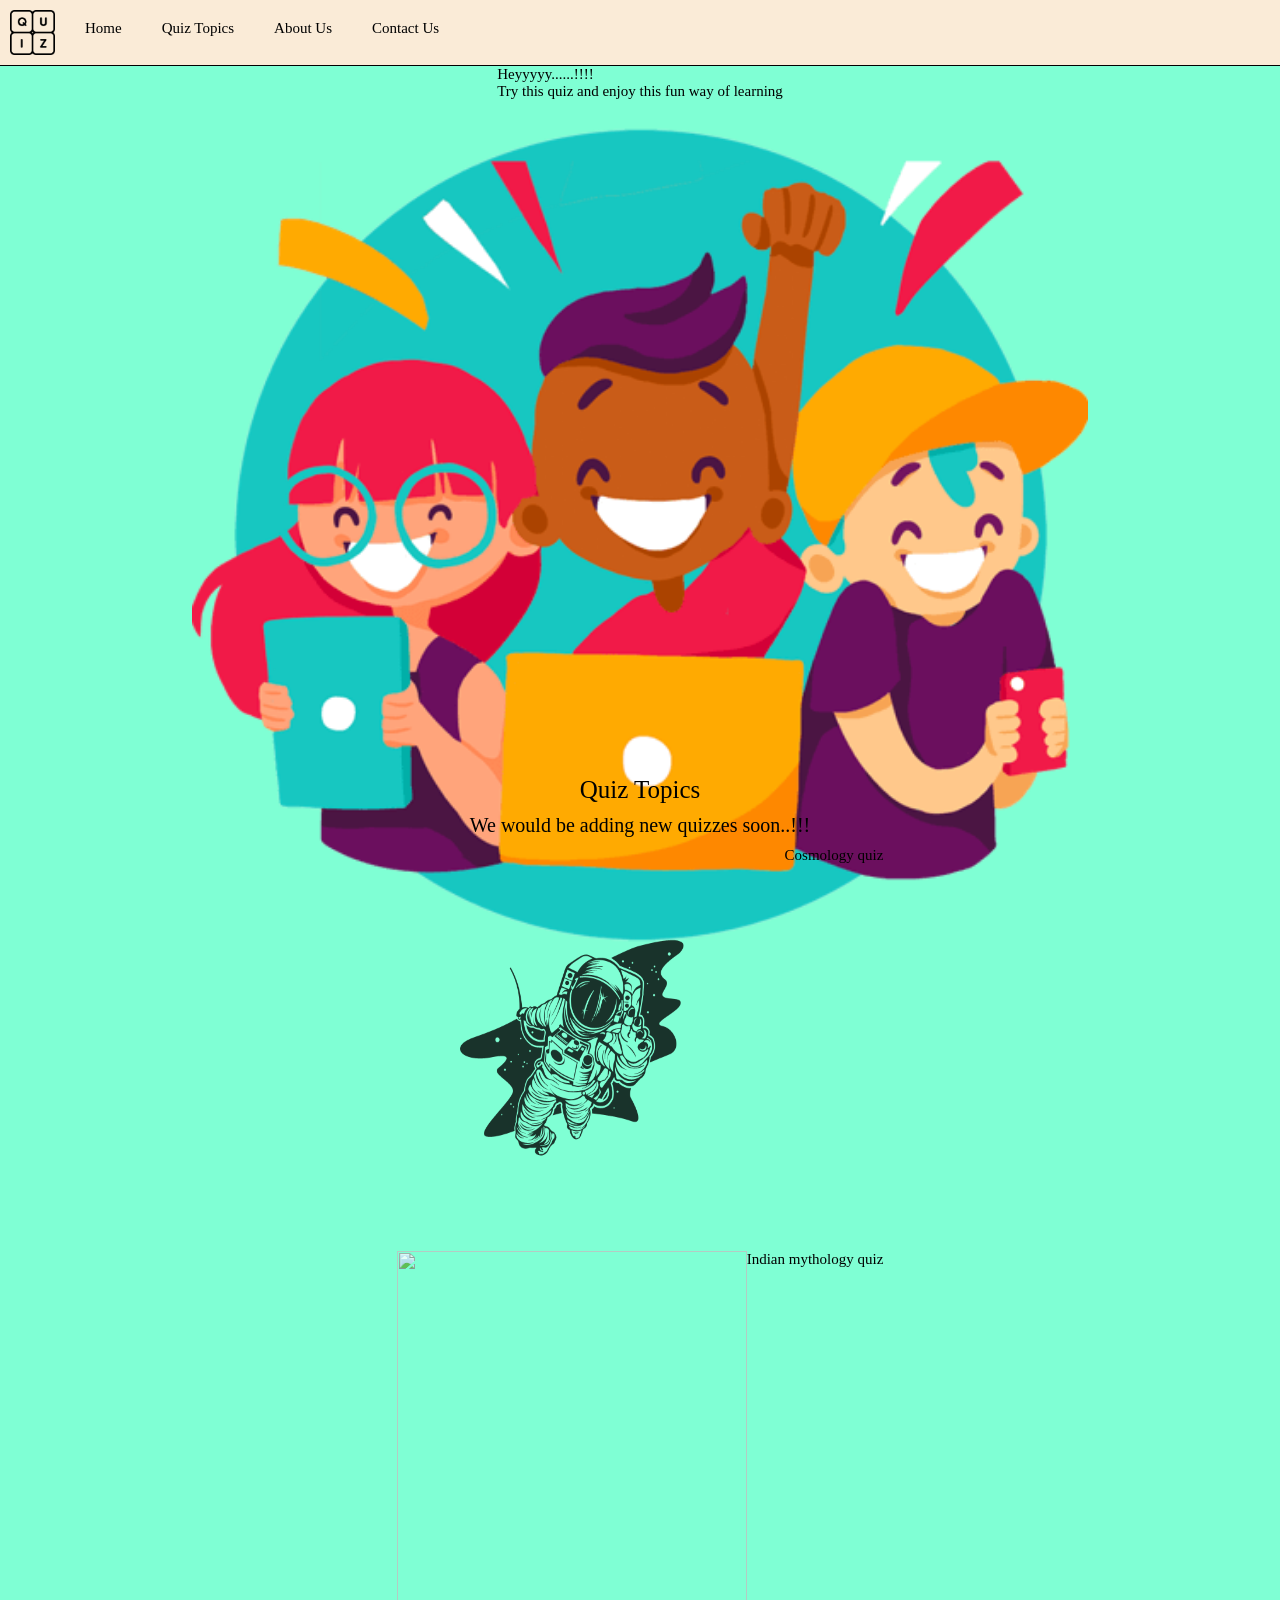
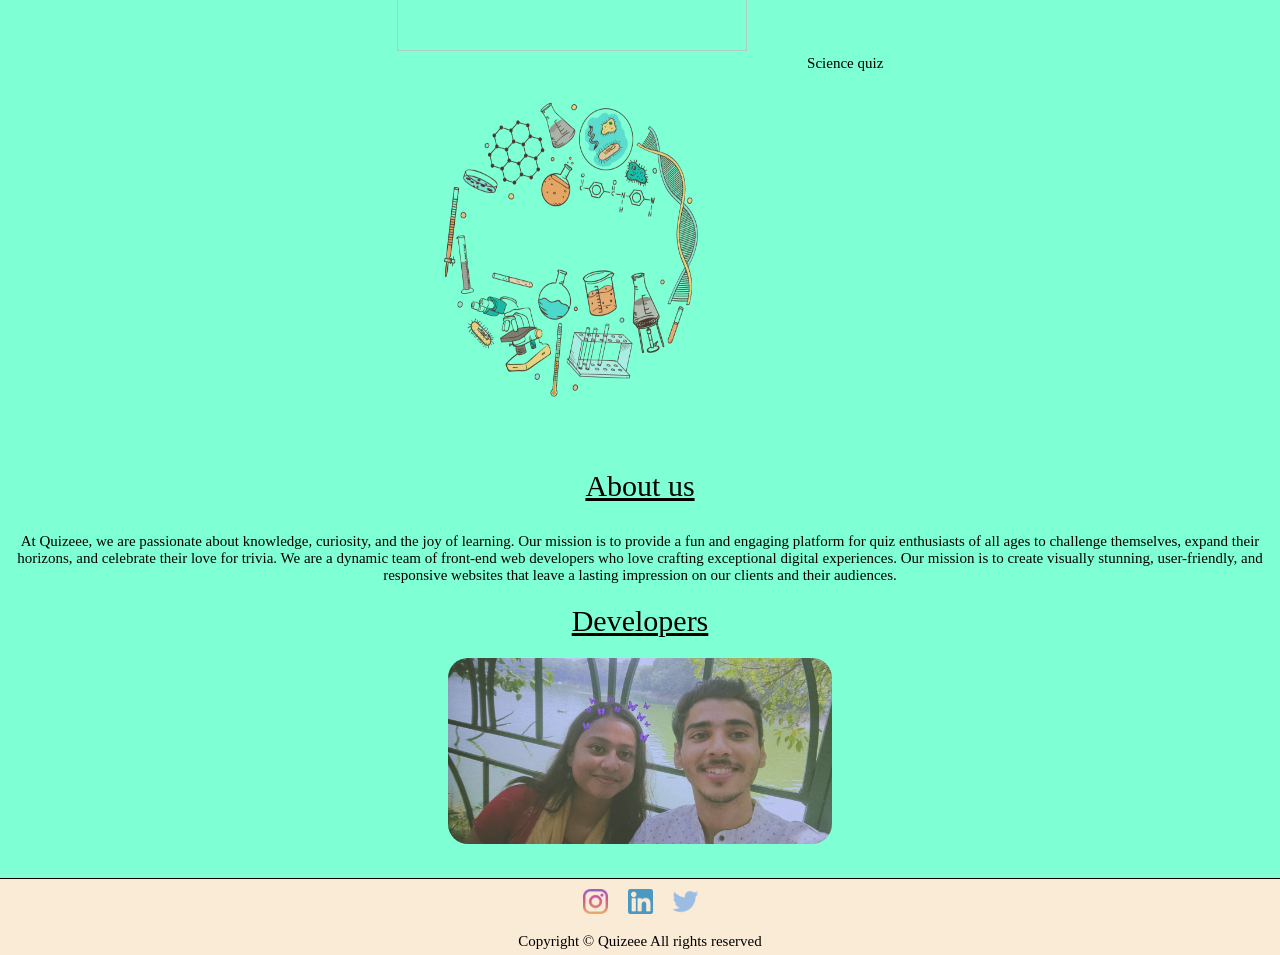
==== index.html @ 1b88ec15 "Files added" ====
<!DOCTYPE html>
<html lang="en">
<head>
    <meta charset="UTF-8">
    <meta http-equiv="X-UA-Compatible" content="IE=edge">
    <meta name="viewport" content="width=device-width, initial-scale=1.0">
    <title>Quizeee</title>
    <link rel="stylesheet" href="Quizeee.css">
    <link rel="stylesheet" 
    media="screen and (max-width: 1350px)"
    href="phone.css">
</head>
<body>
    <header>
        <div id="navbar">
            <ul>
                <img src="images/quiz.png" class="navbar-img" alt="">
                <li class="nav-items"><a href="#intro">Home</a></li>
                <li class="nav-items"><a href="#quiz-topics">Quiz Topics</a></li>
                <li class="nav-items"><a href="#about_us">About Us</a></li>
                <li class="nav-items"><a href="#footer-icon-box">Contact Us</a></li>
            </ul>
        </div>
    </header>
    <main>
        <div id="intro">
            <div id="intro-text">
            <p>Heyyyyy......!!!! <br> Try this quiz and enjoy this fun way of learning</p>
            </div>
            <img id="intro-img" src="images/Quiz-PNG-Free-Download.png" alt="">
        </div>
        <h1 class="heading" id="quiz-topics">Quiz Topics</h1>
        <div class="quiz" >
            <h2 class="heading-text">We would be adding new quizzes soon..!!!</h2>
            <div class="topics">
                <ul>
                    <li class="quiz-box"><a href="cosmos.html"><img src="images/pngwing.com.png" alt=""><div class="quiz-intro">Cosmology quiz</div></a></li>
                    <li class="quiz-box"><a href="mythology.html"><img src="images/output-onlinepngtools.png" alt=""><div class="quiz-intro">Indian mythology quiz </div></a></li>
                    <li class="quiz-box"><a href="sci.html"><img src="images/sci.png" alt=""><div class="quiz-intro">Science quiz</div></a></li>
                </ul>
            </div>
        </div>
        <div id="about_us">
            <h1 id="h1_about_us">About us</h1>
            <p><center>At Quizeee, we are passionate about knowledge, curiosity, and the joy of learning. Our mission is to provide a fun and engaging platform for quiz enthusiasts of all ages to challenge themselves, expand their horizons, and celebrate their love for trivia. We are a dynamic team of front-end web developers who love crafting exceptional digital experiences. Our mission is to create visually stunning, user-friendly, and responsive websites that leave a lasting impression on our clients and their audiences. <br>
            <h1 id="developer_id">Developers</h1>
            <img src="images/developers.jpg" alt="">
            </center></p>
            </div>
    </main>
    <footer>
        <ul id="footer-icon-box">
            <li><a href="https://instagram.com/smitanna_2003?igshid=MzNlNGNkZWQ4Mg==" class="footer-icon"><img src="images/instagram.png" alt=""></a></li>
            <li><a href="https://www.linkedin.com/in/smitanna-mandal-0ab212240" class="footer-icon"><img src="images/linkedin.png" alt=""></a></li>
            <li><a href="https://twitter.com/m_smitanna" class="footer-icon"><img src="images/twitter.png" alt=""></a></li>
        </ul>
        <p id="footer-text">Copyright &copy; Quizeee All rights reserved </p>
    </footer>
    
</body>
</html>
---- Quizeee.css ----
*{
    margin: 0px;
    padding: 0px;
    font-size: 20px;
    font-family: 'Crimson Text', serif;
}
html {
    scroll-behavior: smooth;
  }
/* MAIN SECTION */
#navbar{
    display: flex;
    background-color: antiquewhite;
    align-items: center;
    border-bottom: solid black 1px;
}
#navbar ul{
    display: flex;
    list-style: none;
}

#navbar ul li{
    padding : 20px;
    
}
#navbar ul li a{
    color: black;
}

#navbar ul li a::after{
    content:"";
    display: block;
    height: 2px;
    width: 100%;
    background-color: black;
    transform: scale(0);
    transition: transform 0.4s;
}
#navbar ul li a:hover::after{
    transform: scale(1);
}
#navbar img{
    height: 45px;
    padding: 10px;
}
.nav-items .quiz-box{
    list-style: none;
}
.nav-items a, .quiz-box a{
    text-decoration: none;
}
body{
    background-color: aquamarine; 
}
#intro{
    width: 100%;
    height: 700px;
    display: flex;
    justify-content: space-evenly;
    align-items: center;
    font-family: 'Crimson Text', serif;
}
#intro #intro-img{
    height: 400px;
    padding: 25px;
}
#intro #intro-text p{
    font-size: 25px;
    font-family: 'Crimson Text', serif;
}
.heading{
    margin: 10px;
    font-size: xx-large;
    font-weight: 500;
    text-align: center;
}

.heading-text{
    margin: 10px;
    font-size: x-large;
    font-weight: 400;
    text-align: center;
}
.quiz .topics{
    display: flex;
    justify-content: space-evenly;
}
.quiz .topics ul {
    display: flex;
    
}
.quiz .topics ul li{
    list-style-type: none;
}
.quiz .topics .quiz-box img{
    height: 400px;
    width: 350px;
    padding: 50px;
    opacity: 0.8;  
    transition: 0.5s ease;
}
.quiz .topics .quiz-box img:hover{
    border-radius: 0;
    opacity: 1;
    transform: scale(1.3);
}
.quiz .topics .quiz-box .quiz-intro{
    text-align: center;
    float: inline-end;
    color: black;
    padding-bottom: 30px;
}
#about_us{
    text-align: center;
    height: 100%;
    width: 100%;
    font-size: 25px;
    text-align: center;
    color: black;
}
#about_us h1{
    font-size: 30px;
    font-weight: 500;
    margin-top: 10px;
    text-decoration: underline;
}
#about_us p{
    padding: 15px;
}
#about_us #developer_id{
    margin-top: 20px;
    margin-bottom: 20px;
}
#about_us img{
    width: 30%;
    border-radius: 20px;
    opacity: 0.8;
}
#about_us img:hover{
    width: 40%;
    border-radius: 20px;
    transition: 0.5s ease;
    opacity: 1;
}
footer{
    display: flex;
    flex-direction: column;
    background-color: antiquewhite;
    border-top: solid black 1px;
}
#footer-icon-box{
    display: flex;
    justify-content: center;
    align-items: center;
}
.footer-icon img{
    width: 25px;
    opacity: 0.7;
}
.footer-icon img:hover{
    opacity: 1;
}
#footer-icon-box li {
    list-style-type: none;
    margin: 10px;
}
#footer-text{
    text-align: center;
    margin: 5px;
}
---- phone.css ----
*{
    font-size: 15px;
}
.topics{
    display: flex;
    align-items: center;
}
.topics ul{
    flex-direction: column;
}
.topics ul li{
    list-style-type: none;
}
#intro{
    flex-direction: column;
    align-items: center;
}
#intro #intro-img{
    width: 70%;
    height: auto;
}
#intro #intro-text p{
    font-size: 15px;
}
.heading{
    font-size: 25px;
}
.heading-text{
    font-size: 20px;
}
.quiz .topics .quiz-box img{
    padding: 0px;
}
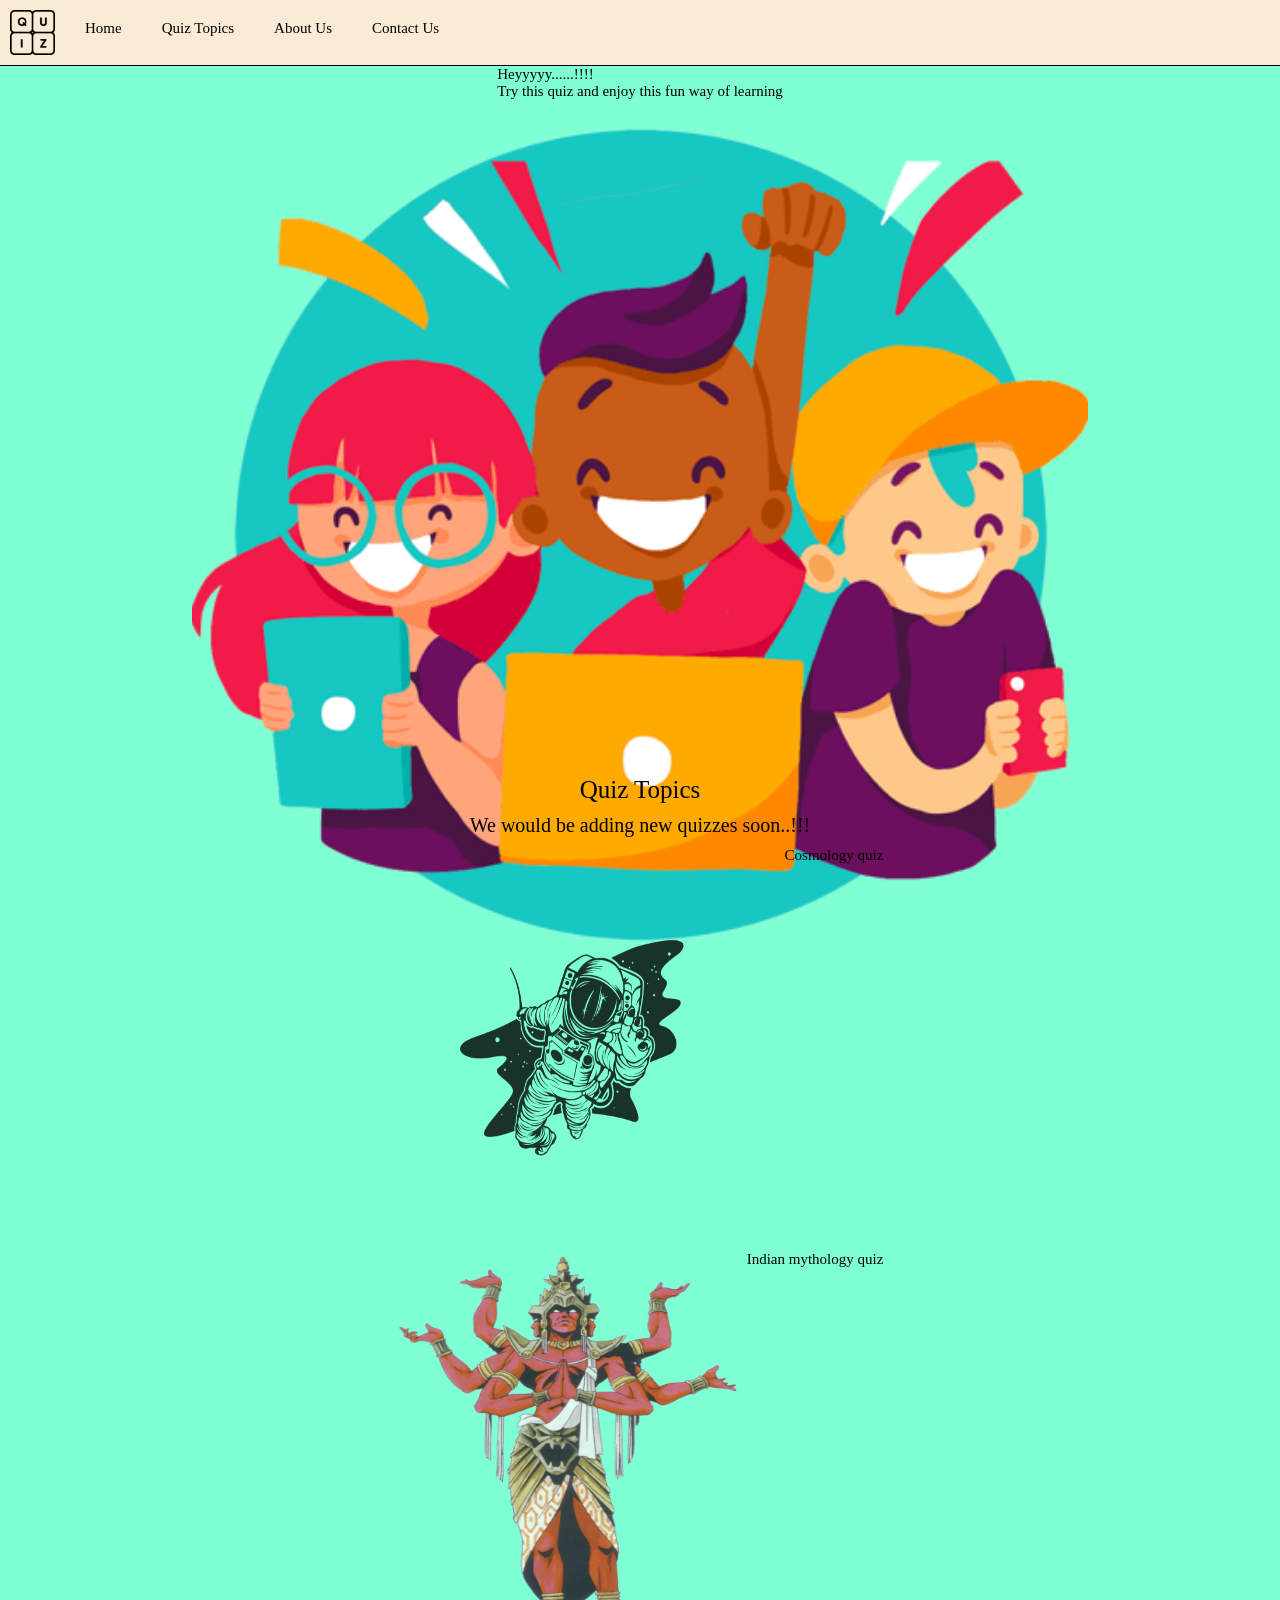
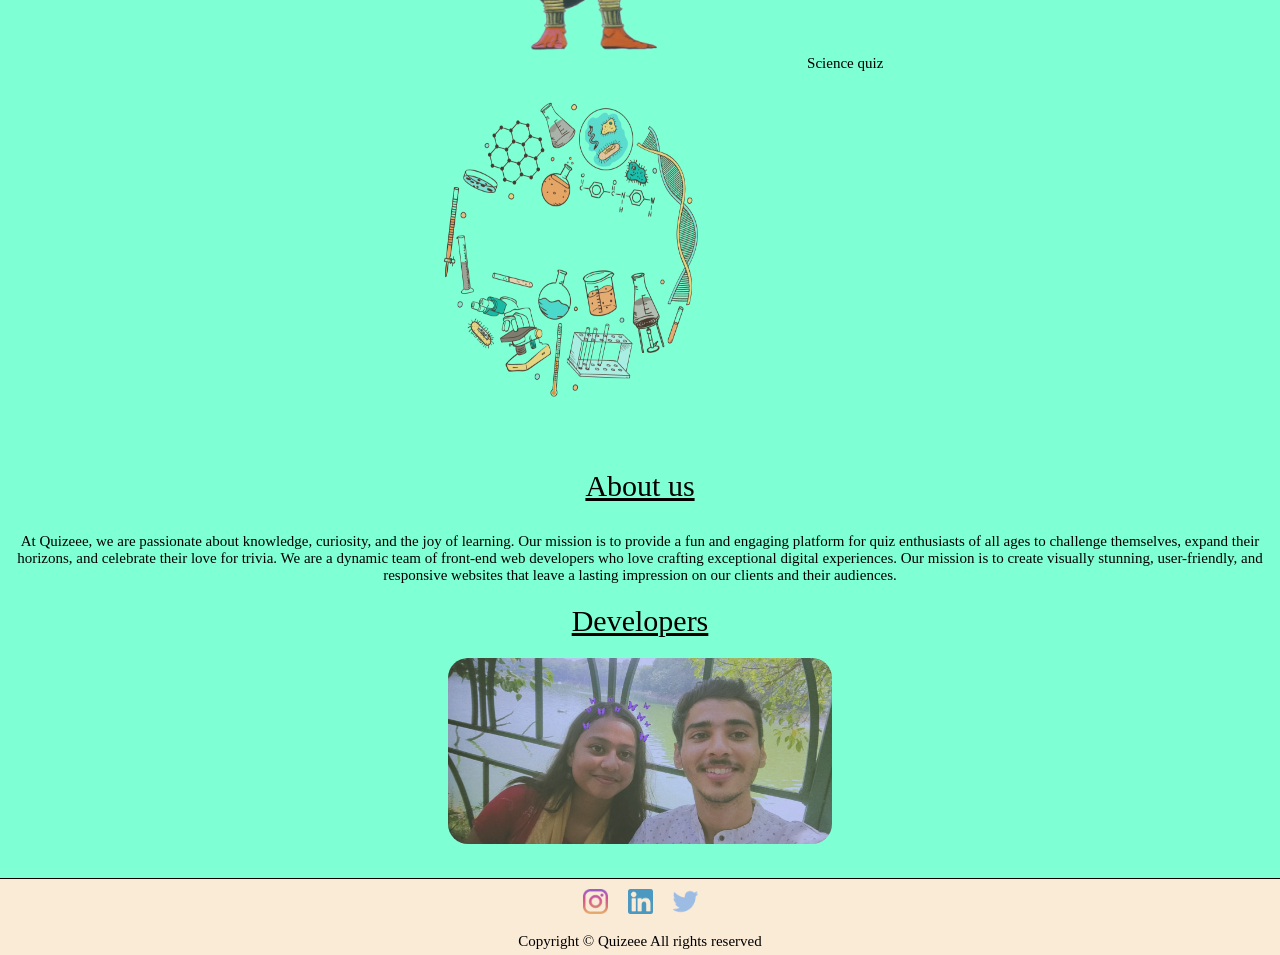
==== commit a2ab0db5: "commit message" ====
--- a/index.html
+++ b/index.html
@@ -35,7 +35,7 @@
             <div class="topics">
                 <ul>
                     <li class="quiz-box"><a href="cosmos.html"><img src="images/pngwing.com.png" alt=""><div class="quiz-intro">Cosmology quiz</div></a></li>
-                    <li class="quiz-box"><a href="mythology.html"><img src="images/output-onlinepngtools.png" alt=""><div class="quiz-intro">Indian mythology quiz </div></a></li>
+                    <li class="quiz-box"><a href="mythology.html"><img src="images/hindu.png" alt=""><div class="quiz-intro">Indian mythology quiz </div></a></li>
                     <li class="quiz-box"><a href="sci.html"><img src="images/sci.png" alt=""><div class="quiz-intro">Science quiz</div></a></li>
                 </ul>
             </div>
